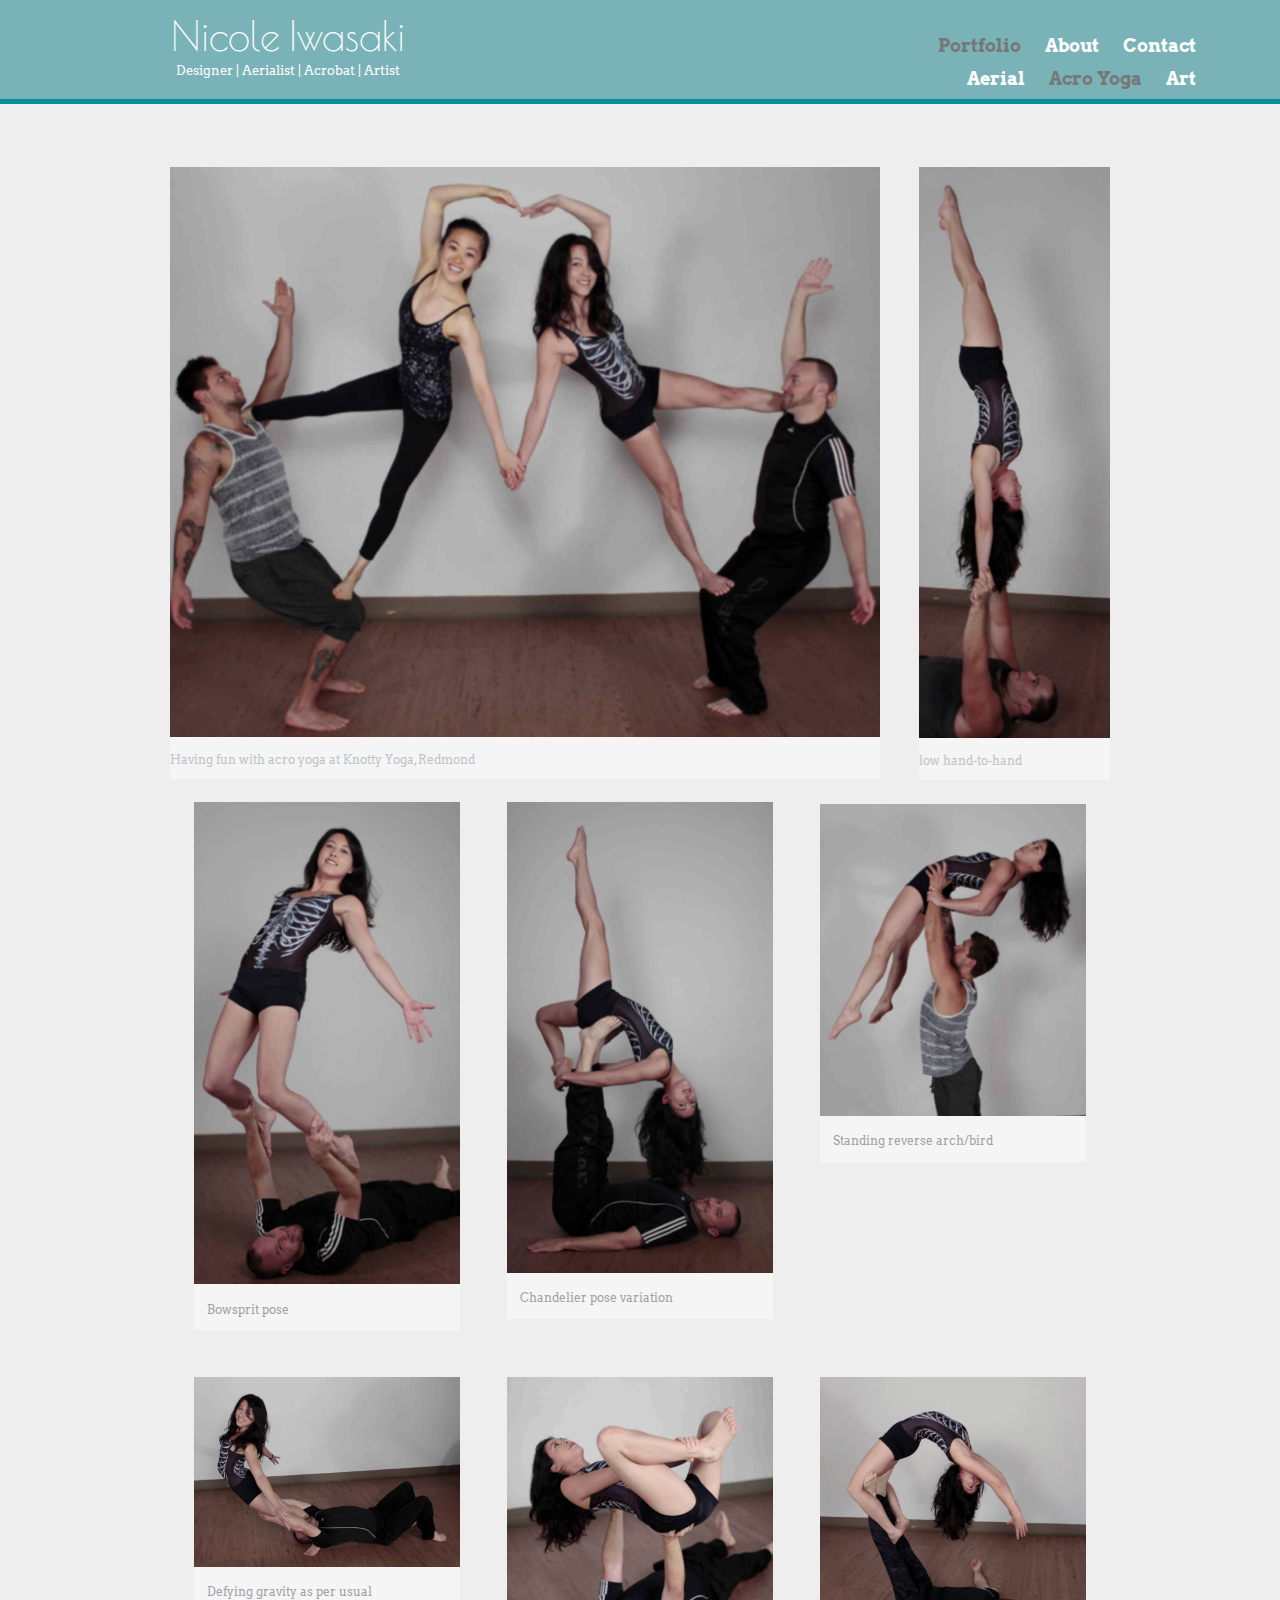
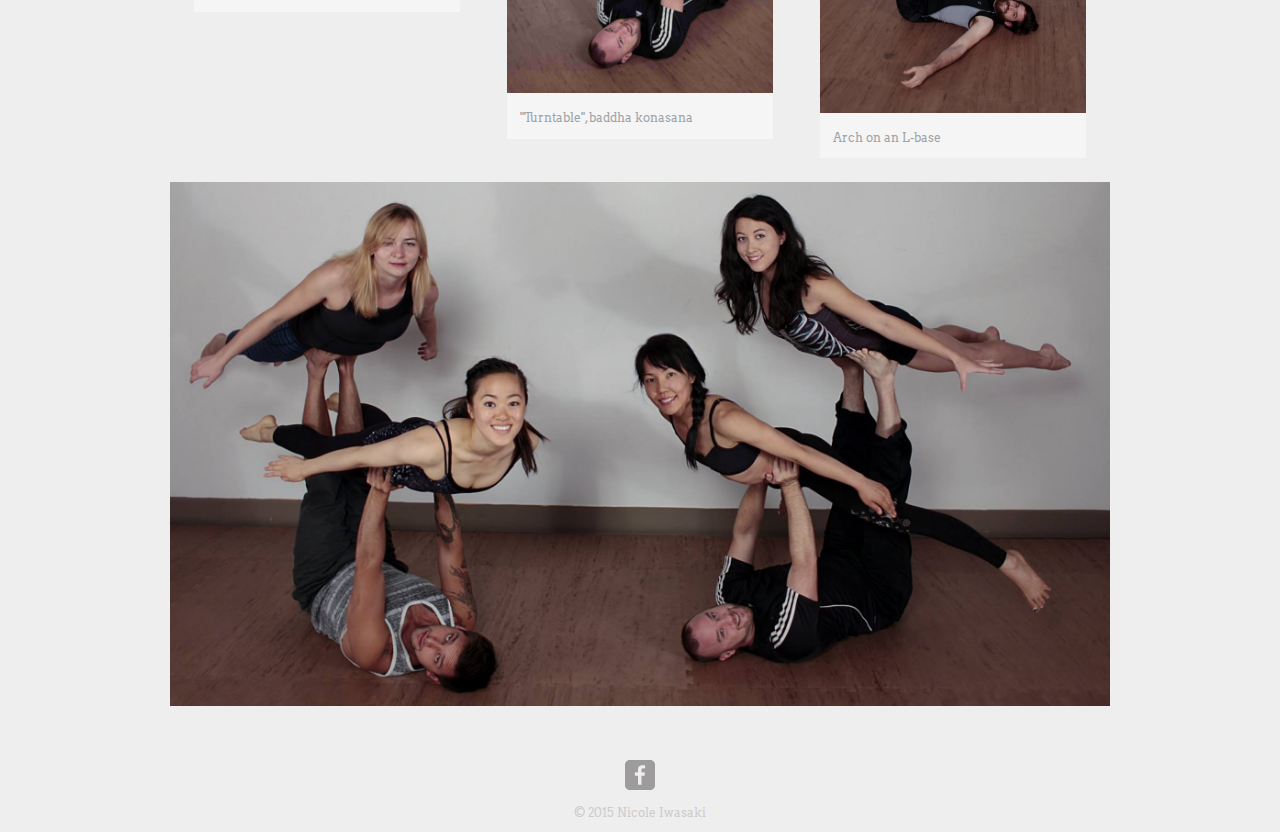
==== acro.html @ 08fa556d "first commit - after site went up, learned git late" ====
<!DOCTYPE html>
<html>
  <head>
    <meta charset="utf-8">
    <title>Nicole Iwasaki | Designer</title>
    <link rel="stylesheet" href="css/normalize.css">
    <link href='https://fonts.googleapis.com/css?family=Poiret+One|Arvo:400,400italic,700,700italic|Mallanna' rel='stylesheet' type='text/css'>
    <link rel="stylesheet" href="css/main.css">
    <link rel="stylesheet" href="css/responsive.css">
    <meta name="viewport" content="width=device-width, initial-scale=1.0">
  </head>
  <body>
    <header>
      <a href="index.html" id="logo">
        <h1>Nicole Iwasaki</h1>
        <h2>Designer | Aerialist | Acrobat | Artist</h2>
      </a>
      <section>
      <nav>
        <ul>
          <li><a href="index.html" class="selected">Portfolio</a></li>
          <li><a href="about.html">About</a></li>
          <li><a href="contact.html">Contact</a></li>
        </ul>
      </nav>
      <nav id="galnav">
        <ul>
          <li><a href="aerial.html"> Aerial</a></li>
          <li><a href="acro.html" class="selected">Acro Yoga</a></li>
          <li><a href="art.html">Art</a></li>
        </ul>
      </nav>
      </section>
    </header>
    <section>
    </section>
    <div id="wrapper">
    <section>
        <a href="img/AcroHeart.jpg" id=acrogal>
        <img src="img/AcroHeart.jpg" alt="Two acro  yoga pairs form flag-pose heart">
          <p>Having fun with acro yoga at Knotty Yoga, Redmond</p>
        </a>
        <a href="img/AcroH2H.jpg" id="Rsidebar">
        <img src="img/AcroH2H.jpg" alt="acro yoga low hand to hand">
          <p>low hand-to-hand</p>
        </a>
    </section>
    <section>
      <ul id="gallery">
        <li>
          <a href="img/AcroBowsprit.jpg">
          <img src="img/AcroBowsprit.jpg" alt="acro yoga bowsprit (hand to shin with body extension)">
            <p>Bowsprit pose</p>
          </a>
        </li>
        <li>
          <a href="img/AcroChand.jpg">
          <img src="img/AcroChand.jpg" alt="Chandelier pose on acro base">
            <p>Chandelier pose variation</p>
          </a>
        </li>
        <li>
          <a href="img/AcroRevBird.jpg">
          <img src="img/AcroRevBird.jpg" alt="standing reverse bird acro yoga pose">
            <p>Standing reverse arch/bird</p>
          </a>
        <li>
          <a href="img/AcroLean.jpg">
          <img src="img/AcroLean.jpg" alt="acro yoga lean-out with flyer feet under base shoulders">
            <p>Defying gravity as per usual</p>
          </a>
        </li>
        <li>
          <a href="img/AcroTurntable.jpg">
          <img src="img/AcroTurntable.jpg" alt="acro yoga turntable baddha konasana">
            <p>"Turntable", baddha konasana</p>
          </a>
        </li>
        <li>
          <a href="img/AcroArch.jpg">
          <img src="img/AcroArch.jpg" alt="acro yoga arch-back on L-base feet">
            <p>Arch on an L-base</p>
          </a>
        </li>
      </ul>
      <a href="img/AcroGroup.jpg">
      <img src="img/AcroGroup.jpg" alt="acro yoga turntable baddha konasana">
      </a>
    </section>
    <footer>
      <a href="http:/facebook.com/nicosaki"><img src="img/facebook-wrap.png" alt="Facebook Logo" class="social-icon">
      </a>
      <p>&copy; 2015 Nicole Iwasaki</p>
    </footer>
    </div>
  </body>


</html>
---- css/main.css ----
/******************************
Nicole Iwasaki, created 9/14/15
GENERAL
******************************/



body {
 font-family: "Arvo", sans-serif;
}

a {
  text-decoration: none;
}

#wrapper {
  max-width: 940px;
  margin: 0 auto;
  padding: 0 5%;
}

img {
  max-width:100%;
}

h3 {
  margin: 0 0 1em 0;
  font-size: 1em;
}

/******************************
HEADING
******************************/

/*removes weird margin space at top page : TRBL*/
header {
  float: left;
  margin: 0 0 30px 0;
  padding: 5px 0 0 0;
  width: 100%;
}

#logo {
  text-align: center;
  margin: 0;
}

h1 {
  font-family: "Poiret One", sans-serif;
  margin: 15px 0;
  font-size: 1.75em;
  font-weight: normal;
  line-height: 0.8em;
}

h2 {
  font-size: .75em;
  margin: -5px 0 0;
  font-weight: normal;
}



/******************************
Navigation
******************************/


nav {
  text-align: center;
  padding: 10px 0;
  margin: 20px 0 0;
}

nav ul {
  list-style: none;
  margin: 0 10px;
  padding: 0;
}

nav li {
  display: inline-block;
}

nav a {
  font-weight: 800;
  padding: 10px 10px;
}

#galnav {
  margin-top: -8px;
}


/******************************
FOOTER
******************************/


footer {
  font-size: 0.75em;
  text-align: center;
  clear: both;
  padding-top: 50px;
  color: #ccc;
}

.social-icon {
  width: 30px;
  height: 30px;
  margin: 0 5px;
}


/******************************
PAGE: Gallery
******************************/



#gallery {
  margin: 0;
  padding: 0;
  list-style: none;
}

#gallery li {
 float: left;
 width: 45%;
 margin: 2.5%;
 background-color: #f5f5f5;
 color: #bdc3c7;
}

#gallery li a p {
 margin: 0;
 padding: 5%;
 font-size: 0.75em;
 color: #9da3a7;
}



/******************************
PAGE: Portfolio
******************************/


#welcomepg {
  padding: 0;
  list-style: none;
}

#welcomepg li {
 float: left;
 width: 30%;
 margin: -15px 3.5%;
 background-color: #f5f5f5;
 color: #bdc3c7;
}

#welcomepg li:nth-child(2){
  width: 18.2%;
}


/******************************
PAGE: ABOUT
******************************/


.profile-photo {
  display: block;
  max-width: 150px;
  margin: 0 auto 10px;
  border-radius: 100%;
}


/******************************
PAGE: CONTACT
******************************/



.contact-info {
  list-style-type: none;
  padding: 0;
  margin: 0;
  font-size: 0.9em;
}

.contact-info a {
  display: block;
  min-height: 20px;
  background-repeat: no-repeat;
  background-size: 20px 20px;
  padding: 0 0 0 30px;
  margin: 0 0 10px;
}

.contact-info li.phone a {
  background-image: url('../img/phone.png');
}

.contact-info li.mail a {
  background-image: url('../img/mail.png');
}



/******************************
PAGE: ACRO
******************************/


#Rsidebar {
  float: right;
  margin-left: 0;
  text-align: left;
  width: 20.33%;
  font-size: 0.75em;
  color: #9da3a7;
  background-color: #f5f5f5;
  color: #bdc3c7;
}

#acrogal {
  float: left;
  width: 75.5%;
  font-size: 0.75em;
  color: #9da3a7;
  background-color: #f5f5f5;
  color: #bdc3c7;
}



/******************************
COLORS
******************************/

/*links*/
a {
  color: #7ab3b7;
}

/*header/logo*/
header {
  background: #7ab3b7;
  border-color: #00919d;
}

/* logo text */
h1, h2{
  color: #fff;
}

/* nav bar on mobile*/
nav{
  background: #00918c;
}

/*nav links*/
nav a, nav a:visited {
  color: #fff;
}

nav a.selected, nav a:hover {
  color: #777;
}

/*site body and text colors*/
body {
  background-color: #eee;
  color: #999;
}
---- css/responsive.css ----
@media screen and (min-width: 480px) {
  /******************************
TWO COLUMN LAYOUT
  ******************************/

  #primary {
    width: 50%;
    float: left;
  }
  #secondary{
    width: 40%;
    float: right;
  }

  /******************************
  PAGE: GALLERIES
  ******************************/

  #gallery li {
    width: 28.3333%
  }
  #gallery li:nth-child(3n+1){
    clear: left;
  }

  /******************************
  PAGE: ABOUT
  ******************************/
  .profile-photo{
    float: left;
    margin: 0 5% 80px 0;
  }
}


@media screen and (min-width: 660px) {
  /******************************
  HEADER
  ******************************/

  nav {
    background: none;
    float: right;
    font-size: 1.125em;
    margin-right: 5%;
    text-align: right;
    width: 50%;
  }

  #logo {
    float: left;
    margin-left: 5%
    text-align: left;
    width: 45%;
  }

  #sidebar {
    float: left;
    margin-left: 0;
    text-align: left;
    width: 23%;
  }

  #artgal {
    float: right;
    width: 74.5%;
  }

  h1 {
    font-size: 2.5em;
  }
  h2 {
    font-size: 0.825em;
    margin-bottom: 20px;
  }
  header {
    border-bottom: 5px solid #00919d;
    margin-bottom: 63px;
  }
}
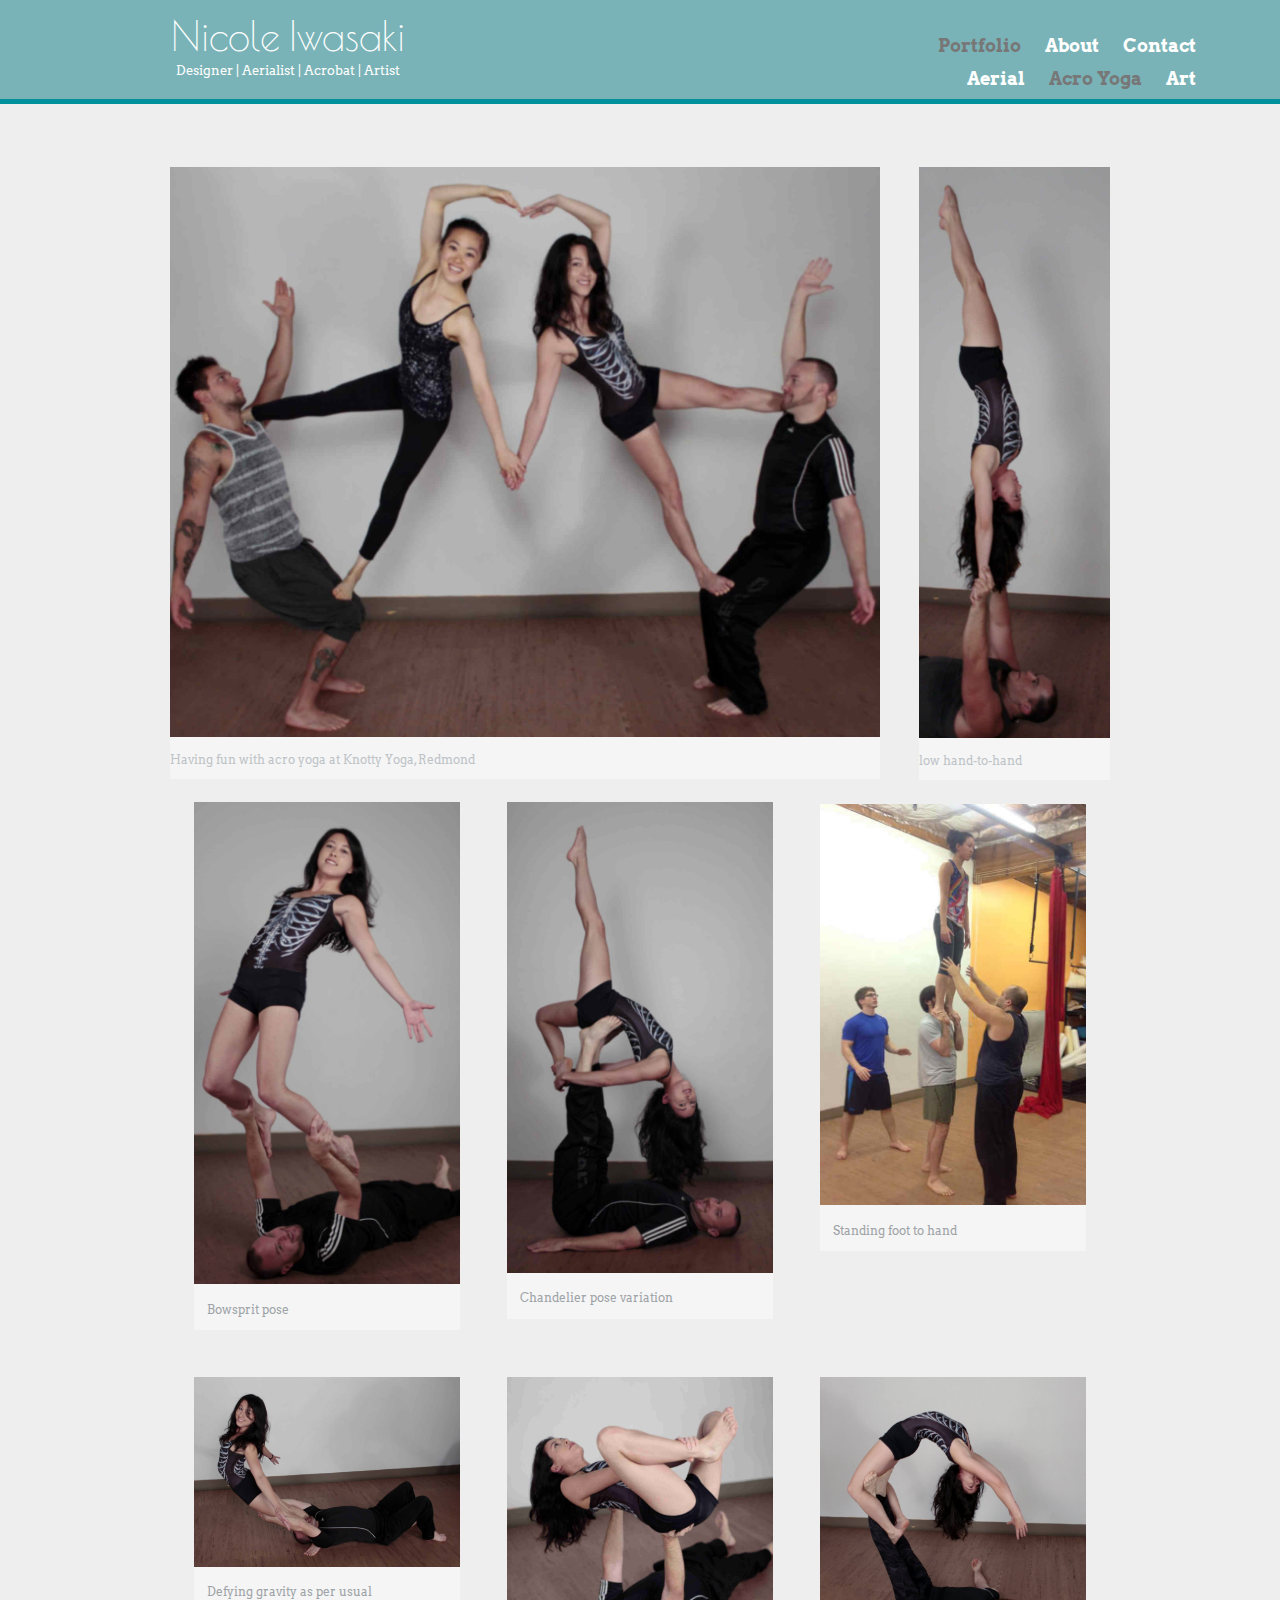
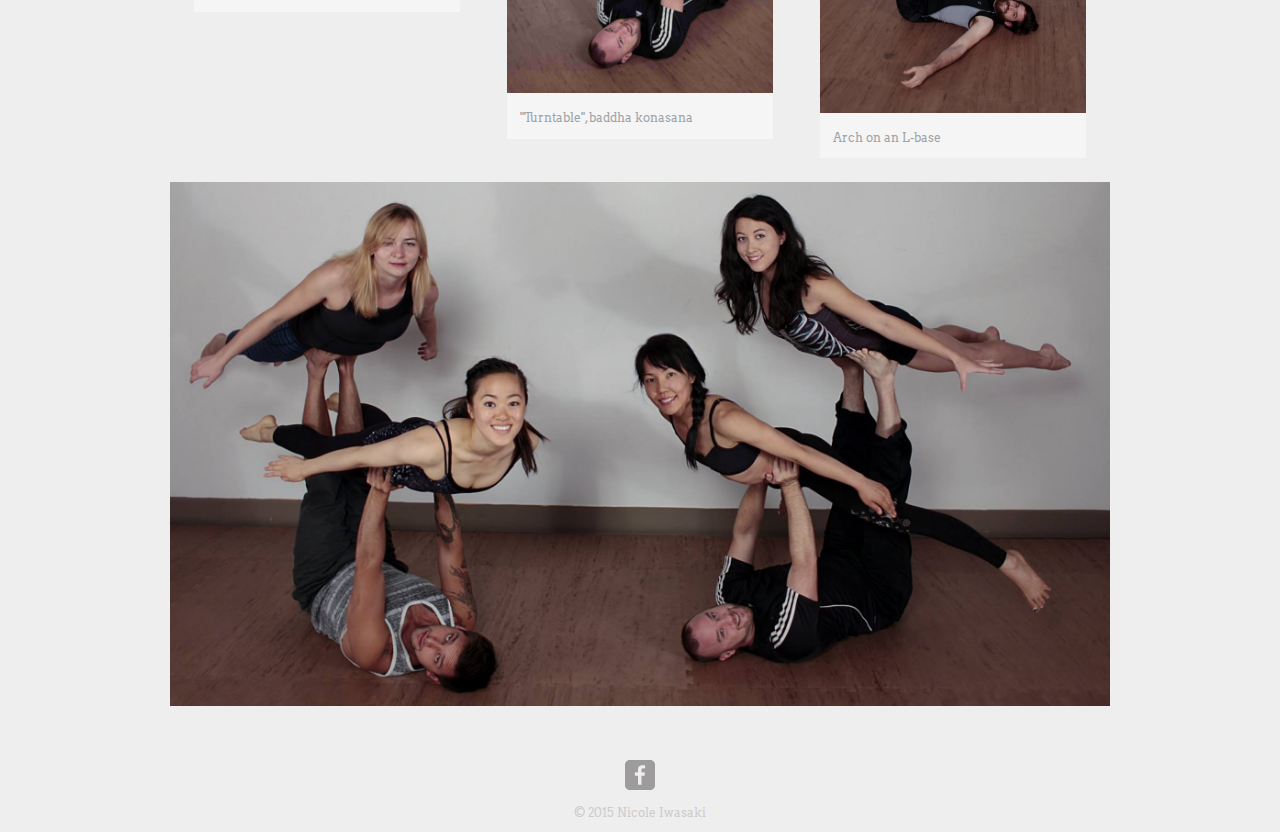
==== commit 5457e76c: "update art and acro gallery" ====
--- a/acro.html
+++ b/acro.html
@@ -60,9 +60,9 @@
           </a>
         </li>
         <li>
-          <a href="img/AcroRevBird.jpg">
-          <img src="img/AcroRevBird.jpg" alt="standing reverse bird acro yoga pose">
-            <p>Standing reverse arch/bird</p>
+          <a href="img/Acro_SF2H.jpg">
+          <img src="img/Acro_SF2H.jpg" alt="standing foot to hand balance">
+            <p>Standing foot to hand</p>
           </a>
         <li>
           <a href="img/AcroLean.jpg">
--- a/css/main.css
+++ b/css/main.css
@@ -146,22 +146,56 @@
 ******************************/
 
 
-#welcomepg {
-  padding: 0;
+ul.welcomepg {
+  padding: 0 .5em 0 0;
+  margin: 0;
   list-style: none;
-}
-
-#welcomepg li {
- float: left;
+  text-align: center;
+}
+
+
+ul.welcomepg li {
+ display: inline-block;
  width: 30%;
- margin: -15px 3.5%;
+ margin: -20px .5em 0;
  background-color: #f5f5f5;
  color: #bdc3c7;
 }
 
-#welcomepg li:nth-child(2){
+ul.welcomepg li:nth-child(2){
   width: 18.2%;
 }
+
+span.text-content {
+  color: white;
+  cursor: pointer;
+  display: table;
+  padding: 0 .5em 0 0;
+  margin: -3em 0 3em 0;
+  list-style: none;
+  text-align: center;
+  font-size: 1em;
+  opacity: 0;
+  -webkit-transition: opacity 500ms;
+  -moz-transition: opacity 500ms;
+  -o-transition: opacity 500ms;
+  transition: opacity 500ms;
+}
+
+span.text-content li:nth-child(2){
+  width: 18.2%;
+}
+
+ul.welcomepg li:hover span.text-content {
+  opacity: 1;
+}
+
+span.text-content span{
+  display: table-cell;
+  text-align: center;
+  vertical align: middle;
+}
+
 
 
 /******************************
--- a/css/responsive.css
+++ b/css/responsive.css
@@ -1,7 +1,18 @@
 @media screen and (min-width: 480px) {
+  /******************************
+Portfolio
+  ******************************/
+
+
+  span.text-content {
+    font-size: 1.5em;
+  }
+
+
   /******************************
 TWO COLUMN LAYOUT
   ******************************/
+
 
   #primary {
     width: 50%;
@@ -77,4 +88,14 @@
     border-bottom: 5px solid #00919d;
     margin-bottom: 63px;
   }
+
+
+/******************************
+Portfolio
+******************************/
+
+
+  span.text-content {
+    font-size: 2.5em;
+  }
 }
